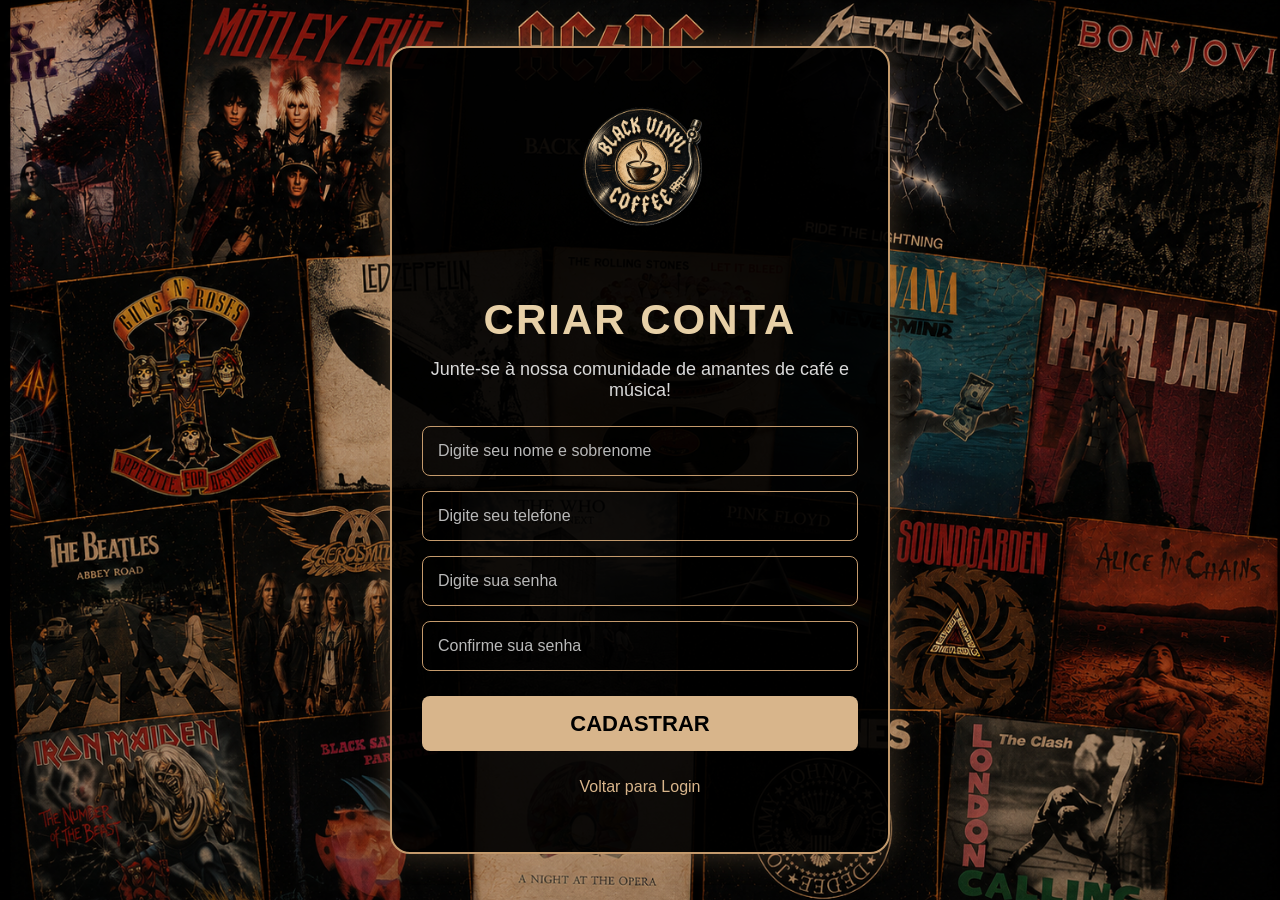
==== cadastro.html @ 03f2a745 "Site quase pronto!" ====
<!DOCTYPE html>
<html lang="pt-BR">

<head>
    <meta charset="UTF-8">
    <meta name="viewport" content="width=device-width, initial-scale=1.0">
    <title>Cadastro - Black Vinyl Coffee</title>

    <link rel="stylesheet" href="css/style.css">
</head>

<body>

    <div class="container">

        <div class="login">

            <img src="img/logo.png" class="logo">

            <h1>CRIAR CONTA</h1>

            <p>Junte-se à nossa comunidade de amantes de café e música!</p>

            <input type="text" placeholder="Digite seu nome e sobrenome">

            <input type="tel" placeholder="Digite seu telefone">

            <input type="password" placeholder="Digite sua senha">

            <input type="password" placeholder="Confirme sua senha">

            <button id="btnCadastro">CADASTRAR</button>

            <p id="mensagem"></p>

            <p class="link">
                <a href="index.html">Voltar para Login</a>
            </p>

        </div>

    </div>

    <script src="js/script.js"></script>

</body>

</html>
---- css/style.css ----
*{
    margin: 0;
    padding: 0;
    box-sizing: border-box;
}

body{
    background-image: url("../img/fundoRockCoffe.png");
    background-size: cover;
    background-position: center;
    background-repeat: no-repeat;
    min-height: 100vh;
    font-family: Arial, sans-serif;
}

.container{
    display: flex;
    justify-content: center;
    align-items: center;
    min-height: 100vh;
}

.login{
    width: 500px;
    background: rgba(0, 0, 0, 0.92);
    border: 2px solid #c49a6c;
    border-radius: 20px;
    padding: 30px;
    text-align: center;
    box-shadow: 0 0 30px rgba(196, 154, 108, 0.3);
}

.guitarra{
    width: 250px;
    display: block;
    margin: 0 auto 15px;
}

.logo{
    width: 140px;
    height: auto;
    display: block;
    margin: 0 auto 20px;
}
h1{
    color: #e7d0a7;
    font-size: 42px;
    margin-bottom: 15px;
    letter-spacing: 2px;
}

p{
    color: #d9d9d9;
    font-size: 18px;
    margin-bottom: 25px;
}

input{
    width: 100%;
    height: 50px;
    margin-bottom: 15px;
    padding: 0 15px;
    background: transparent;
    border: 1px solid #c49a6c;
    border-radius: 8px;
    color: white;
    font-size: 16px;
}

input::placeholder{
    color: #b9b9b9;
}

button{
    width: 100%;
    height: 55px;
    margin-top: 10px;
    background-color: #d8b58b;
    color: #000;
    border: none;
    border-radius: 8px;
    font-size: 22px;
    font-weight: bold;
    cursor: pointer;
    transition: 0.3s;
}

button:hover{
    transform: scale(1.03);
}

.esqueceu{
    display: block;
    text-align: right;
    color: #d8b58b;
    text-decoration: none;
    margin-bottom: 15px;
    font-size: 14px;
}

.ou{
    color: #d8b58b;
    margin: 20px 0;
    font-size: 18px;
}

.cadastro{
    width: 100%;
    padding: 15px;
    background: transparent;
    border: 1px solid #c49a6c;
    color: #e7d0a7;
    border-radius: 8px;
    font-size: 18px;
    cursor: pointer;
}

.cadastro:hover{
    background: rgba(196, 154, 108, 0.1);
}

.link{
    margin-top: 15px;
}

.link a{
    color: #d8b58b;
    text-decoration: none;
    font-size: 16px;
}

.link a:hover{
    text-decoration: underline;
}
#mensagem{
    color: #d8b58b;
    font-weight: bold;
    margin-top: 15px;
    font-size: 18px;
}

#mensagemRecuperar{
    color: #d8b58b;
    font-weight: bold;
    margin-top: 15px;
    font-size: 18px;
}

.menu{
    width: 100%;
    height: 100vh;
}

.imagem-menu{
    width: 100%;
    height: 100vh;
    object-fit: cover;
}

.botao{
    display: block;
    width: 100%;
    padding: 15px;
    margin-top: 10px;
    background-color: #d8b58b;
    color: black;
    text-decoration: none;
    text-align: center;
    border-radius: 8px;
    font-size: 22px;
    font-weight: bold;
}
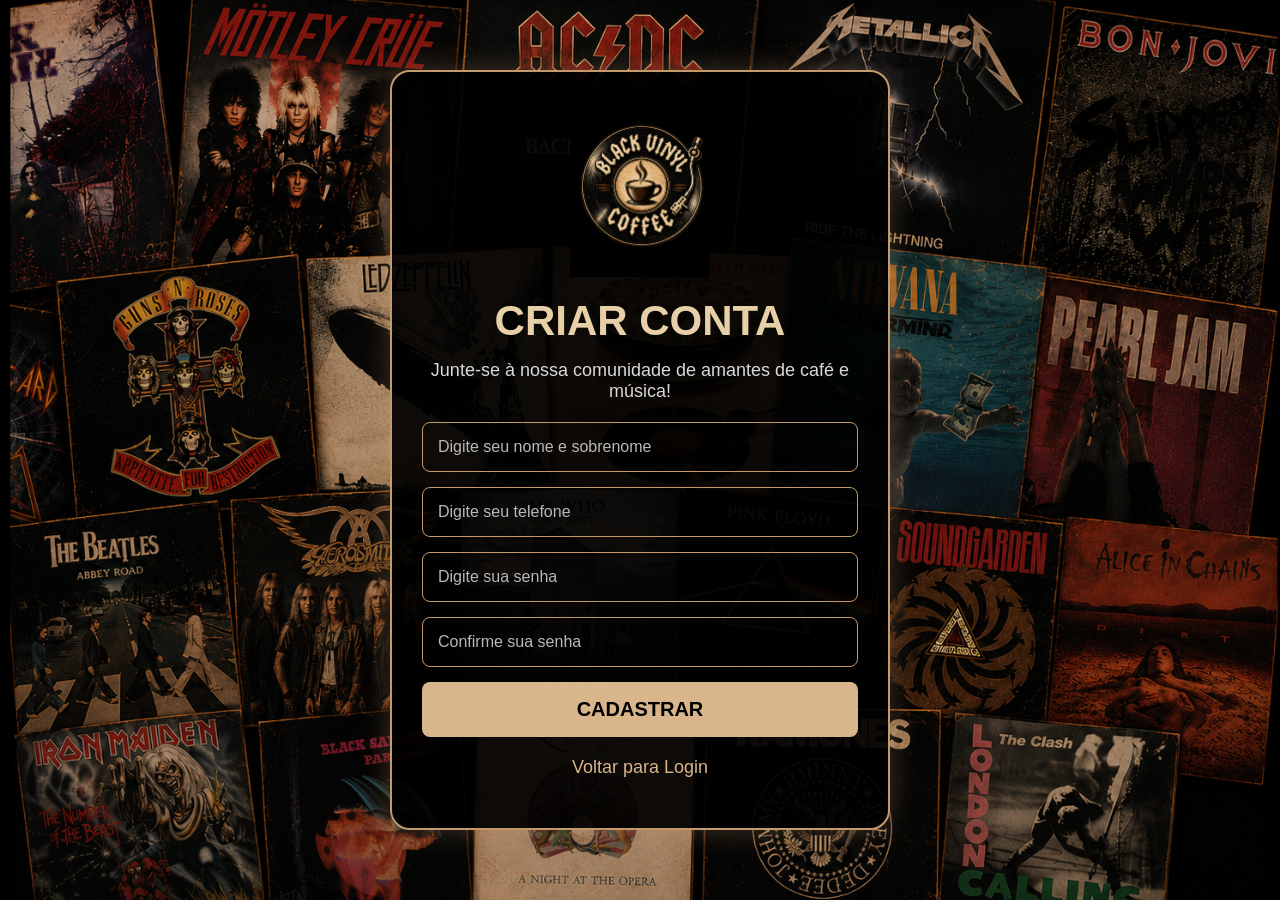
==== commit 63fd496b: "Site da cafeteria" ====
--- a/cadastro.html
+++ b/cadastro.html
@@ -45,4 +45,4 @@
 
 </body>
 
-</html>
+</html>
--- a/css/style.css
+++ b/css/style.css
@@ -12,6 +12,8 @@
     min-height: 100vh;
     font-family: Arial, sans-serif;
 }
+
+/* LOGIN / CADASTRO / RECUPERAÇÃO */
 
 .container{
     display: flex;
@@ -42,24 +44,24 @@
     display: block;
     margin: 0 auto 20px;
 }
+
 h1{
     color: #e7d0a7;
     font-size: 42px;
     margin-bottom: 15px;
-    letter-spacing: 2px;
 }
 
 p{
     color: #d9d9d9;
     font-size: 18px;
-    margin-bottom: 25px;
+    margin-bottom: 20px;
 }
 
 input{
     width: 100%;
     height: 50px;
     margin-bottom: 15px;
-    padding: 0 15px;
+    padding-left: 15px;
     background: transparent;
     border: 1px solid #c49a6c;
     border-radius: 8px;
@@ -74,49 +76,29 @@
 button{
     width: 100%;
     height: 55px;
-    margin-top: 10px;
-    background-color: #d8b58b;
-    color: #000;
+    background: #d8b58b;
     border: none;
     border-radius: 8px;
-    font-size: 22px;
+    font-size: 20px;
     font-weight: bold;
     cursor: pointer;
-    transition: 0.3s;
 }
 
 button:hover{
-    transform: scale(1.03);
-}
-
-.esqueceu{
-    display: block;
-    text-align: right;
-    color: #d8b58b;
-    text-decoration: none;
-    margin-bottom: 15px;
-    font-size: 14px;
-}
-
-.ou{
-    color: #d8b58b;
-    margin: 20px 0;
-    font-size: 18px;
-}
-
-.cadastro{
+    transform: scale(1.02);
+}
+
+.botao{
+    display: block;
     width: 100%;
     padding: 15px;
-    background: transparent;
-    border: 1px solid #c49a6c;
-    color: #e7d0a7;
+    background: #d8b58b;
+    color: black;
+    text-decoration: none;
+    text-align: center;
     border-radius: 8px;
-    font-size: 18px;
-    cursor: pointer;
-}
-
-.cadastro:hover{
-    background: rgba(196, 154, 108, 0.1);
+    font-size: 20px;
+    font-weight: bold;
 }
 
 .link{
@@ -126,47 +108,312 @@
 .link a{
     color: #d8b58b;
     text-decoration: none;
-    font-size: 16px;
 }
 
 .link a:hover{
     text-decoration: underline;
 }
-#mensagem{
-    color: #d8b58b;
-    font-weight: bold;
-    margin-top: 15px;
-    font-size: 18px;
-}
-
+
+#mensagem,
 #mensagemRecuperar{
     color: #d8b58b;
+    font-size: 18px;
     font-weight: bold;
     margin-top: 15px;
-    font-size: 18px;
-}
-
-.menu{
-    width: 100%;
-    height: 100vh;
-}
-
-.imagem-menu{
+}
+
+/* HOME */
+
+.home{
+    display: flex;
+    min-height: 100vh;
+}
+
+/* MENU LATERAL */
+
+.menu-lateral{
+    width: 180px;
+    background: rgba(0, 0, 0, 0.95);
+
+    display: flex;
+    flex-direction: column;
+    align-items: center;
+
+    padding-top: 30px;
+}
+
+.logo-menu{
+    width: 70px;
+    margin-bottom: 40px;
+}
+
+.menu-lateral a{
+    color: #d8b58b;
+    text-decoration: none;
+    font-size: 20px;
+    font-weight: bold;
+    margin: 25px 0;
+}
+
+.menu-lateral a:hover{
+    color: white;
+}
+
+/* ÁREA DA IMAGEM */
+
+.area-cardapio{
+    position: relative;
+    flex: 1;
+}
+
+.imagem-home{
     width: 100%;
     height: 100vh;
     object-fit: cover;
 }
 
-.botao{
-    display: block;
-    width: 100%;
-    padding: 15px;
-    margin-top: 10px;
-    background-color: #d8b58b;
+/* ===== PÁGINA CARDÁPIO ===== */
+
+.pagina-cardapio{
+    display: flex;
+    min-height: 100vh;
+    background-color: black;
+}
+
+/* ===== MENU LATERAL ===== */
+
+.menu-lateral{
+    width: 250px;
+    background: rgba(0,0,0,0.95);
+    border-right: 2px solid #c49a6c;
+    padding-top: 30px;
+}
+.logo-menu{
+    width: 140px;
+    display: block;
+    margin: 0 auto 40px;
+}
+
+.botao-menu{
+    display: block;
+    color: #e7d0a7;
+    text-decoration: none;
+    font-size: 20px;
+    font-weight: bold;
+    padding: 25px;
+    transition: 0.3s;
+}
+
+.botao-menu:hover{
+    color: white;
+    background: rgba(196,154,108,0.1);
+}
+
+/* ===== CONTEÚDO ===== */
+
+.conteudo-cardapio{
+    position: relative;
+    flex: 1;
+}
+
+.imagem-cardapio{
+    width: 85%;
+    height: auto;
+    display: block;
+    margin: 10px auto;
+}
+/* ÁREAS CLICÁVEIS DO CARDÁPIO */
+
+.btn-lanches{
+    position: absolute;
+    top: 18%;
+    left: 40%;
+    width: 20%;
+    height: 8%;
+}
+
+.btn-cafes{
+    position: absolute;
+    top: 42%;
+    left: 18%;
+    width: 25%;
+    height: 12%;
+}
+
+.btn-bebidas{
+    position: absolute;
+    top: 42%;
+    left: 58%;
+    width: 25%;
+    height: 12%;
+}
+
+.btn-sobremesas{
+    position: absolute;
+    top: 68%;
+    left: 38%;
+    width: 25%;
+    height: 10%;
+}
+.pagina-lanches{
+    background-image: url("../img/fundoRockCoffe.png");
+    background-size: cover;
+    background-position: center;
+    background-repeat: no-repeat;
+    min-height: 100vh;
+
+    display: flex;
+    justify-content: center;
+    align-items: center;
+}
+.imagem-lanches{
+    width: 95vw;
+    height: 95vh;
+    object-fit: contain;
+
+    border-radius: 30px;
+
+    box-shadow: 0 0 25px rgba(0, 0, 0, 0.5);
+}
+.botao-voltar{
+    position: fixed;
+    top: 20px;
+    left: 20px;
+
+    padding: 20px 40px;
+
+    background: #d8b58b;
     color: black;
     text-decoration: none;
-    text-align: center;
+
+    font-size: 30px;
+    font-weight: bold;
+
+    border-radius: 15px;
+
+    z-index: 1000;
+}
+.pagina-lanches{
+    background-image: url("../img/fundoRockCoffe.png");
+    background-size: cover;
+    background-position: center;
+    background-repeat: no-repeat;
+
+    margin: 0;
+    min-height: 100vh;
+
+    display: flex;
+    justify-content: center;
+    align-items: center;
+}
+
+.imagem-lanches{
+    width: 100vw;
+    height: 100vh;
+    object-fit: contain;
+}
+.botao-voltar{
+    position: fixed;
+    top: 20px;
+    left: 20px;
+
+    padding: 12px 20px;
+
+    background: #d8b58b;
+    color: black;
+    text-decoration: none;
+    font-weight: bold;
+
     border-radius: 8px;
-    font-size: 22px;
-    font-weight: bold;
-}
+
+    z-index: 1000;
+}
+
+.pagina-cafes{
+    background-image: url("../img/fundoRockCoffe.png");
+    background-size: cover;
+    background-position: center;
+    background-repeat: no-repeat;
+
+    margin: 0;
+    min-height: 100vh;
+
+    display: flex;
+    justify-content: center;
+    align-items: center;
+}
+
+.imagem-cafes{
+    width: 95vw;
+    height: 95vh;
+    object-fit: contain;
+
+    border-radius: 30px;
+
+    box-shadow: 0 0 25px rgba(0, 0, 0, 0.5);
+}
+
+.botao-voltar{
+    position: fixed;
+    top: 20px;
+    left: 20px;
+
+    padding: 20px 40px;
+
+    background: #d8b58b;
+    color: black;
+    text-decoration: none;
+
+    font-size: 30px;
+    font-weight: bold;
+
+    border-radius: 15px;
+
+    z-index: 1000;
+}
+.pagina-bebidas{
+    background-image: url("../img/fundoRockCoffe.png");
+    background-size: cover;
+    background-position: center;
+    background-repeat: no-repeat;
+
+    margin: 0;
+    min-height: 100vh;
+
+    display: flex;
+    justify-content: center;
+    align-items: center;
+}
+
+.imagem-bebidas{
+    width: 95vw;
+    height: 95vh;
+    object-fit: contain;
+
+    border-radius: 30px;
+
+    box-shadow: 0 0 25px rgba(0, 0, 0, 0.5);
+}
+.pagina-sobremesas{
+    background-image: url("../img/fundoRockCoffe.png");
+    background-size: cover;
+    background-position: center;
+    background-repeat: no-repeat;
+
+    margin: 0;
+    min-height: 100vh;
+
+    display: flex;
+    justify-content: center;
+    align-items: center;
+}
+
+.imagem-sobremesas{
+    width: 95vw;
+    height: 95vh;
+    object-fit: contain;
+
+    border-radius: 30px;
+
+    box-shadow: 0 0 25px rgba(0, 0, 0, 0.5);
+}
